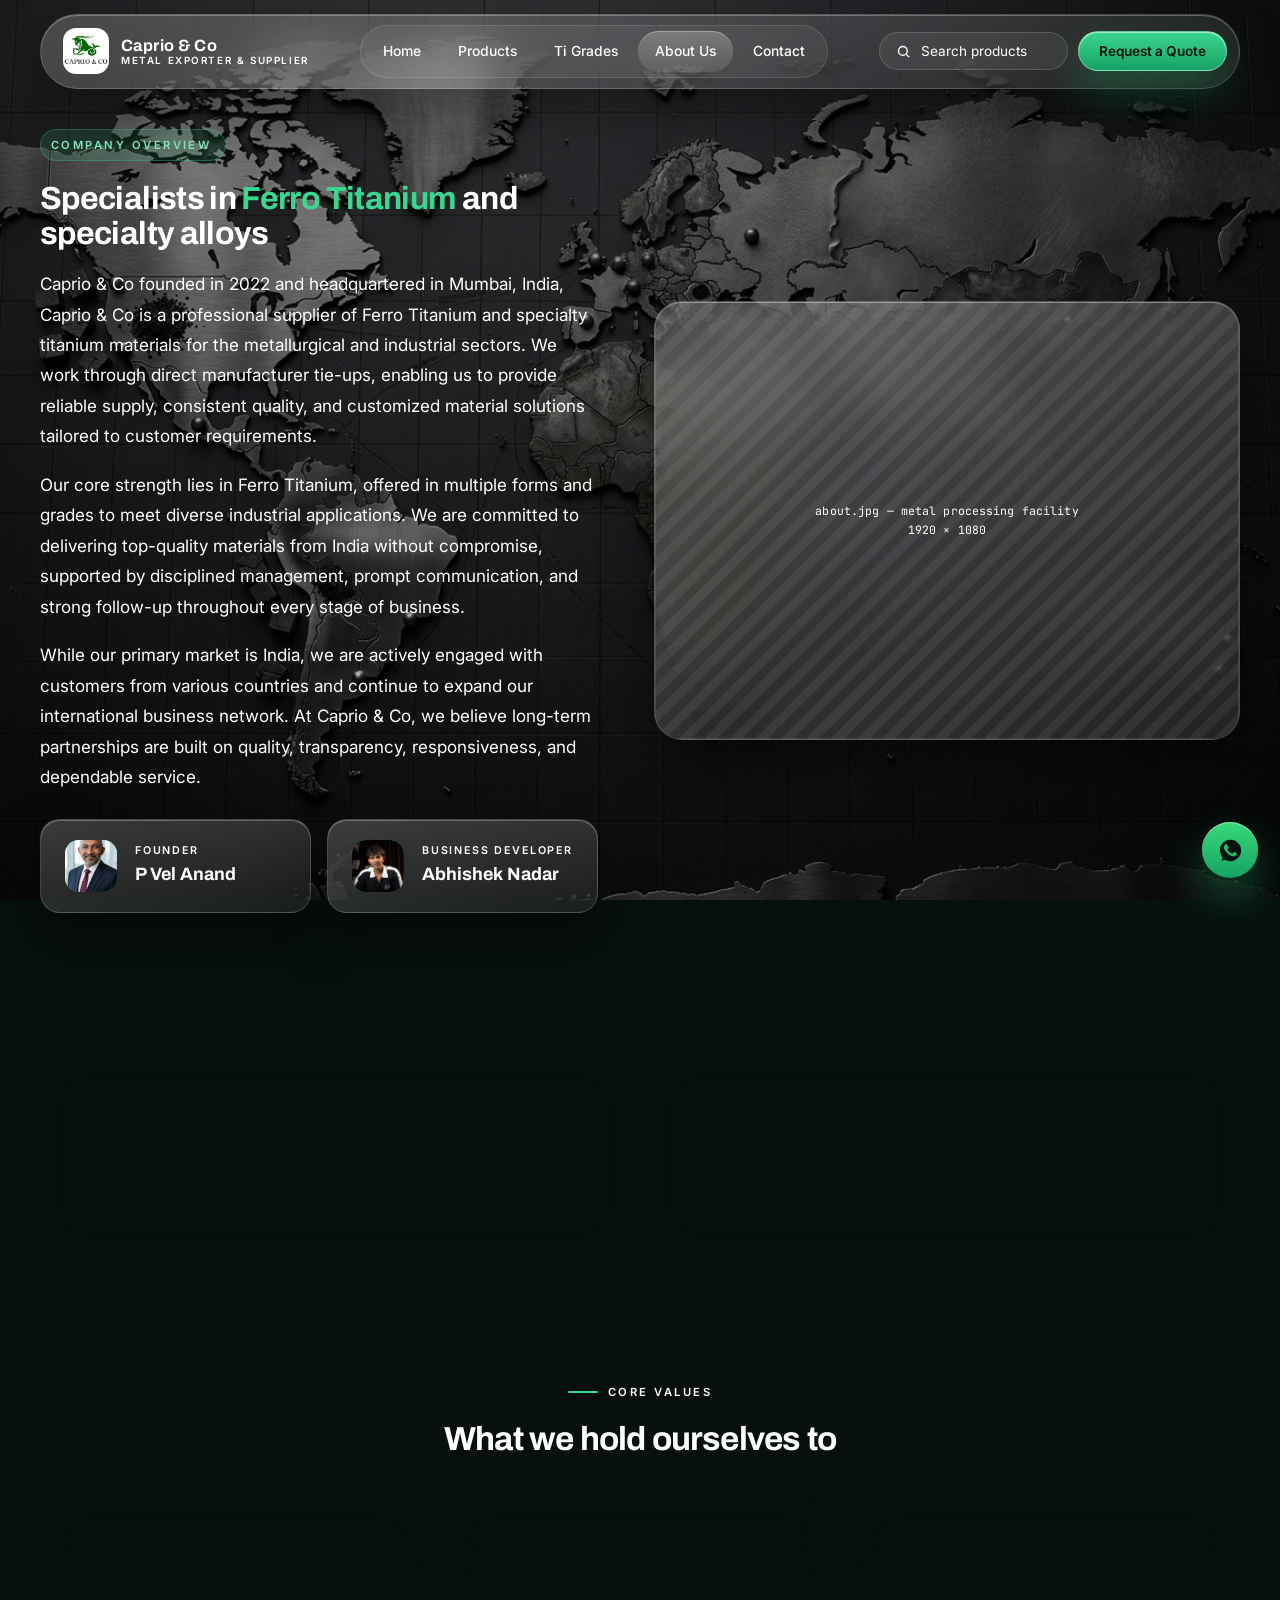
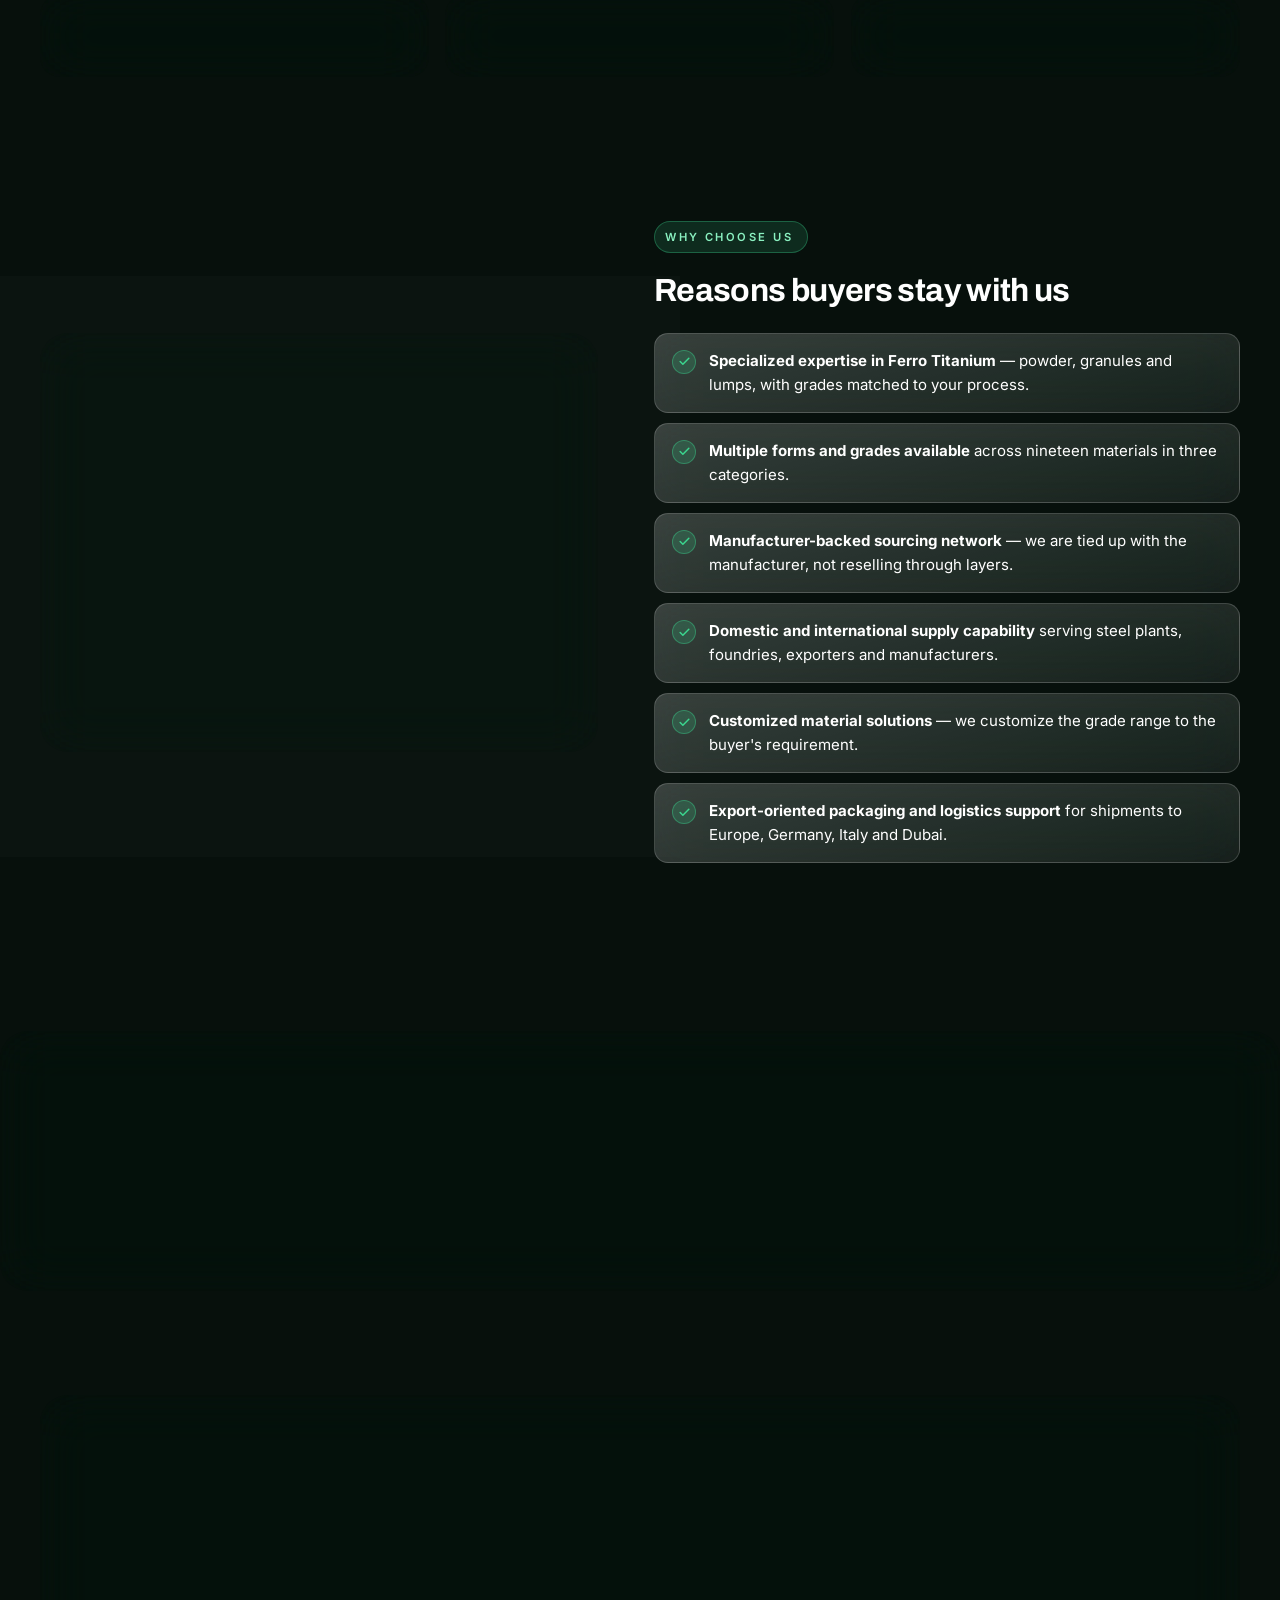
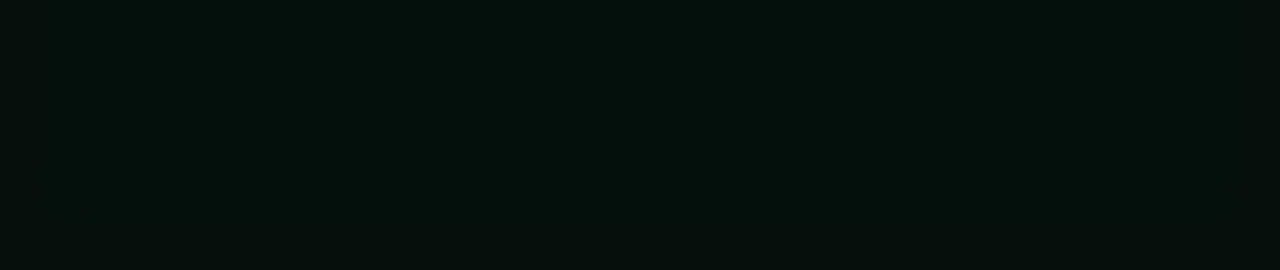
==== about.html @ 74628c4d "first commit" ====
<!DOCTYPE html>
<html lang="en">
<head>
<meta charset="utf-8">
<meta name="viewport" content="width=device-width, initial-scale=1">
<title>About Us — Caprio &amp; Co | Ferro Alloy &amp; Titanium Product Supplier</title>
<meta name="description" content="Caprio & Co is a metal exporter and supplier founded by P Vel Anand, specializing in Ferro Titanium, ferro alloys, industrial scrap and titanium alloy products through direct manufacturer tie-ups.">
<link rel="canonical" href="https://caprioandco.com/about.html">
<meta property="og:title" content="About Caprio &amp; Co">
<meta property="og:description" content="Building strong partnerships, delivering quality worldwide.">
<meta name="theme-color" content="#0A0A0A">
<link rel="icon" href="assets/img/site/logo.jpg">
<link rel="preconnect" href="https://fonts.googleapis.com">
<link rel="preconnect" href="https://fonts.gstatic.com" crossorigin>
<link href="https://fonts.googleapis.com/css2?family=Archivo:wght@500;600;700;800&family=Inter:wght@400;500;600&family=JetBrains+Mono:wght@400;500&display=swap" rel="stylesheet">
<link rel="stylesheet" href="assets/css/styles.css">
</head>
<body>
<div class="ambient-field ambient-field--about" aria-hidden="true"></div>
<a class="skip-link" href="#main">Skip to content</a>

<header class="header">
  <div class="wrap">
    <div class="header__bar glass">
      <a class="brand" href="index.html" aria-label="Caprio &amp; Co home">
        <img class="brand__mark" src="assets/img/site/logo.jpg" alt="Caprio &amp; Co logo" width="46" height="46">
        <span class="brand__text">
          <span class="brand__name">Caprio &amp; Co</span>
          <span class="brand__tag">Metal Exporter &amp; Supplier</span>
        </span>
      </a>

      <nav class="nav" aria-label="Main">
        <a class="nav__link" href="index.html">Home</a>
        <div class="navitem">
          <a class="nav__link" href="products.html">Products</a>
          <div class="navmenu" id="products-menu"><!-- rendered from products.js --></div>
        </div>
        <a class="nav__link" href="ti-grades.html">Ti Grades</a>
        <a class="nav__link" href="about.html">About Us</a>
        <a class="nav__link" href="contact.html">Contact</a>
      </nav>

      <div class="header__actions">
        <form class="headersearch" role="search" action="products.html" method="get">
          <svg width="15" height="15" viewBox="0 0 24 24" fill="none" stroke="currentColor" stroke-width="2.2"><circle cx="11" cy="11" r="7"/><line x1="21" y1="21" x2="16.65" y2="16.65"/></svg>
          <label class="sr-only" for="site-search">Search products</label>
          <input id="site-search" type="search" name="q" placeholder="Search products" autocomplete="off">
        </form>
        <a class="btn btn--primary btn--sm" href="quote.html">Request a Quote</a>
        <button class="burger" aria-label="Open menu" aria-expanded="false" aria-controls="drawer">
          <span></span><span></span><span></span>
        </button>
      </div>
    </div>
  </div>
</header>

<div class="drawer" id="drawer">
  <a href="index.html" data-nav>Home</a>
  <a href="products.html" data-nav>Products</a>
  <a href="ti-grades.html" data-nav>Ti Grades</a>
  <a href="about.html" data-nav>About Us</a>
  <a href="contact.html" data-nav>Contact</a>
  <a class="btn btn--primary" href="quote.html">Request a Quote</a>
  <div class="drawer__meta">
    <a href="tel:+919004397801">+91 90043 97801</a><br>
    <a href="mailto:caprioandco@gmail.com">caprioandco@gmail.com</a><br>
    C/403, VOC Tower, Mumbai 400017
  </div>
</div>

<main id="main">

  <!-- Overview + mission/vision -->
  <section class="section" style="padding-top:40px">
    <div class="wrap split">
      <div data-reveal>
        <span class="eyebrow eyebrow--green">Company overview</span>
        <h2 style="font-size:clamp(1.55rem,2.5vw,2.1rem)">Specialists in <span class="accent">Ferro Titanium</span> and specialty alloys</h2>
        <p class="lede" style="margin-top:18px">Caprio &amp; Co founded in 2022 and headquartered in Mumbai, India, Caprio &amp; Co is a professional supplier of Ferro Titanium and specialty titanium materials for the metallurgical and industrial sectors. We work through direct manufacturer tie-ups, enabling us to provide reliable supply, consistent quality, and customized material solutions tailored to customer requirements.</p>
        <p class="lede" style="margin-top:18px">Our core strength lies in Ferro Titanium, offered in multiple forms and grades to meet diverse industrial applications. We are committed to delivering top-quality materials from India without compromise, supported by disciplined management, prompt communication, and strong follow-up throughout every stage of business.</p>
        <p class="lede" style="margin-top:18px">While our primary market is India, we are actively engaged with customers from various countries and continue to expand our international business network. At Caprio &amp; Co, we believe long-term partnerships are built on quality, transparency, responsiveness, and dependable service.</p>

        <div style="display:flex;gap:16px;flex-wrap:wrap;margin-top:26px">
          <div class="founder glass" style="margin-top:0;flex:1;min-width:220px">
            <div class="founder__badge">
              PVA
              <img src="assets/img/site/founder-p-vel-anand.jpg" alt="P Vel Anand" loading="lazy" decoding="async" onerror="this.remove()">
            </div>
            <div>
              <div class="founder__l">Founder</div>
              <div class="founder__n">P Vel Anand</div>
            </div>
          </div>
          <div class="founder glass" style="margin-top:0;flex:1;min-width:220px">
            <div class="founder__badge">
              AN
              <img src="assets/img/site/founder-abhishek-nadar.jpg" alt="Abhishek Nadar" loading="lazy" decoding="async" onerror="this.remove()">
            </div>
            <div>
              <div class="founder__l">Business Developer</div>
              <div class="founder__n">Abhishek Nadar</div>
            </div>
          </div>
        </div>
      </div>

      <div class="split__media glass" data-reveal>
        <div class="imgph" aria-hidden="true"><span>about.jpg &mdash; metal processing facility<br>1920 &times; 1080</span></div>
        <img src="assets/img/site/about.jpg" alt="Industrial metal processing facility" loading="lazy" onerror="this.remove()">
      </div>
    </div>
  </section>

  <!-- Mission / Vision -->
  <section class="section section--paper section--tight">
    <div class="wrap">
      <div class="grid g-2">
        <div class="mv glass" data-reveal>
          <h3>Our mission</h3>
          <p>To supply high-quality ferro alloys, titanium products, and industrial metals with reliable sourcing, customized specifications, and responsive service that supports our customers' manufacturing and trading requirements.</p>
        </div>
        <div class="mv glass" data-reveal>
          <h3>Our vision</h3>
          <p>To become a trusted global partner for ferro alloy and titanium product supply by delivering consistent quality, technical reliability, and long-term customer value.</p>
        </div>
      </div>
    </div>
  </section>

  <!-- Core values -->
  <section class="section section--dark section--tight">
    <div class="wrap">
      <div class="sec-head sec-head--center">
        <span class="eyebrow" style="justify-content:center">Core values</span>
        <h2>What we hold ourselves to</h2>
      </div>
      <div class="vgrid">
        <div class="vtile glass" data-reveal>
          <svg width="24" height="24" viewBox="0 0 24 24" fill="none" stroke="currentColor" stroke-width="1.7"><path d="M12 3l7 3v6c0 4.2-2.9 7.4-7 9-4.1-1.6-7-4.8-7-9V6l7-3z"/><path d="M9 12l2 2 4-4"/></svg>
          <div>Quality first</div>
        </div>
        <div class="vtile glass" data-reveal>
          <svg width="24" height="24" viewBox="0 0 24 24" fill="none" stroke="currentColor" stroke-width="1.7"><circle cx="12" cy="12" r="9"/><path d="M12 7v5l3.5 2"/></svg>
          <div>Reliability</div>
        </div>
        <div class="vtile glass" data-reveal>
          <svg width="24" height="24" viewBox="0 0 24 24" fill="none" stroke="currentColor" stroke-width="1.7"><path d="M17 20v-2a4 4 0 00-4-4H7a4 4 0 00-4 4v2"/><circle cx="10" cy="7" r="3.4"/><path d="M20.5 20v-1.8a3.6 3.6 0 00-2.7-3.4"/></svg>
          <div>Customer commitment</div>
        </div>
        <div class="vtile glass" data-reveal>
          <svg width="24" height="24" viewBox="0 0 24 24" fill="none" stroke="currentColor" stroke-width="1.7"><circle cx="12" cy="12" r="9"/><path d="M12 8v.5M12 11v5"/></svg>
          <div>Transparency</div>
        </div>
        <div class="vtile glass" data-reveal>
          <svg width="24" height="24" viewBox="0 0 24 24" fill="none" stroke="currentColor" stroke-width="1.7"><path d="M8.5 15.5l7-7M9 5.5A3.5 3.5 0 105.5 9M18.5 15A3.5 3.5 0 1015 18.5"/></svg>
          <div>Long-term partnerships</div>
        </div>
        <div class="vtile glass" data-reveal>
          <svg width="24" height="24" viewBox="0 0 24 24" fill="none" stroke="currentColor" stroke-width="1.7"><path d="M2 8h11v9H2zM13 11h5l3 3v3h-8z"/><circle cx="6" cy="19" r="1.8"/><circle cx="17" cy="19" r="1.8"/></svg>
          <div>Timely supply</div>
        </div>
      </div>
    </div>
  </section>

  <!-- Why choose us -->
  <section class="section">
    <div class="wrap split">
      <div class="split__media glass" data-reveal>
        <div class="imgph" aria-hidden="true"><span>handshake.jpg &mdash; partnership<br>1920 &times; 1080</span></div>
        <img src="assets/img/site/handshake.jpg" alt="Business partnership in industrial supply" loading="lazy" onerror="this.remove()">
      </div>
      <div data-reveal>
        <span class="eyebrow eyebrow--green">Why choose us</span>
        <h2 style="font-size:clamp(1.55rem,2.5vw,2.1rem)">Reasons buyers stay with us</h2>
        <ul class="checkrows" style="margin-top:24px">
          <li class="checkrow"><span class="checkrow__ico"><svg width="13" height="13" viewBox="0 0 24 24" fill="none" stroke="currentColor" stroke-width="2.8" stroke-linecap="round" stroke-linejoin="round"><polyline points="20 6 9 17 4 12"/></svg></span><span><strong style="color:var(--text)">Specialized expertise in Ferro Titanium</strong> — powder, granules and lumps, with grades matched to your process.</span></li>
          <li class="checkrow"><span class="checkrow__ico"><svg width="13" height="13" viewBox="0 0 24 24" fill="none" stroke="currentColor" stroke-width="2.8" stroke-linecap="round" stroke-linejoin="round"><polyline points="20 6 9 17 4 12"/></svg></span><span><strong style="color:var(--text)">Multiple forms and grades available</strong> across nineteen materials in three categories.</span></li>
          <li class="checkrow"><span class="checkrow__ico"><svg width="13" height="13" viewBox="0 0 24 24" fill="none" stroke="currentColor" stroke-width="2.8" stroke-linecap="round" stroke-linejoin="round"><polyline points="20 6 9 17 4 12"/></svg></span><span><strong style="color:var(--text)">Manufacturer-backed sourcing network</strong> — we are tied up with the manufacturer, not reselling through layers.</span></li>
          <li class="checkrow"><span class="checkrow__ico"><svg width="13" height="13" viewBox="0 0 24 24" fill="none" stroke="currentColor" stroke-width="2.8" stroke-linecap="round" stroke-linejoin="round"><polyline points="20 6 9 17 4 12"/></svg></span><span><strong style="color:var(--text)">Domestic and international supply capability</strong> serving steel plants, foundries, exporters and manufacturers.</span></li>
          <li class="checkrow"><span class="checkrow__ico"><svg width="13" height="13" viewBox="0 0 24 24" fill="none" stroke="currentColor" stroke-width="2.8" stroke-linecap="round" stroke-linejoin="round"><polyline points="20 6 9 17 4 12"/></svg></span><span><strong style="color:var(--text)">Customized material solutions</strong> — we customize the grade range to the buyer's requirement.</span></li>
          <li class="checkrow"><span class="checkrow__ico"><svg width="13" height="13" viewBox="0 0 24 24" fill="none" stroke="currentColor" stroke-width="2.8" stroke-linecap="round" stroke-linejoin="round"><polyline points="20 6 9 17 4 12"/></svg></span><span><strong style="color:var(--text)">Export-oriented packaging and logistics support</strong> for shipments to Europe, Germany, Italy and Dubai.</span></li>
        </ul>
      </div>
    </div>
  </section>

  <section class="ctaband">
    <div class="wrap ctaband__inner glass">
      <div>
        <span class="eyebrow">Start a conversation</span>
        <h2>Tell us what your plant needs</h2>
        <p>Share your material requirement, grade, quantity and destination. We will come back with a quotation and supply options.</p>
      </div>
      <div class="ctaband__actions">
        <a class="btn btn--primary btn--wide" href="quote.html">Request a Quote</a>
        <a class="btn btn--ghost" href="products.html">Browse products</a>
      </div>
    </div>
  </section>

</main>

<footer class="footer">
  <div class="wrap">
    <div class="footer__panel glass">
      <div class="footer__grid">
        <div>
          <a class="brand footer__brand" href="index.html">
            <img class="brand__mark" src="assets/img/site/logo.jpg" alt="" width="46" height="46">
            <span class="brand__text">
              <span class="brand__name">Caprio &amp; Co</span>
              <span class="brand__tag">Metal Exporter &amp; Supplier</span>
            </span>
          </a>
          <p class="footer__about">Metal exporter and supplier of Ferro Titanium, ferro alloys, industrial scrap and titanium alloy products, working through direct manufacturer tie-ups for domestic and international buyers.</p>
        </div>

        <div>
          <h4>Products</h4>
          <ul>
            <li><a href="product.html?p=ferro-titanium">Ferro Titanium</a></li>
            <li><a href="product.html?p=titanium-scrap">Titanium Scrap</a></li>
            <li><a href="products.html#titanium-products">Titanium Products</a></li>
            <li><a href="product.html?p=titanium-alloy-pipes-tubes">Titanium Alloy Pipes</a></li>
            <li><a href="products.html#ferro-alloys">Ferro Alloys</a></li>
          </ul>
        </div>

        <div>
          <h4>Company</h4>
          <ul>
            <li><a href="about.html">About Us</a></li>
            <li><a href="products.html">All Products</a></li>
            <li><a href="contact.html">Contact</a></li>
            <li><a href="quote.html">Request a Quote</a></li>
          </ul>
        </div>

        <div>
          <h4>Get in touch</h4>
          <ul>
            <li><a href="tel:+919004397801">+91 90043 97801</a></li>
            <li><a href="tel:+919082236878">+91 90822 36878</a></li>
            <li><a href="mailto:caprioandco@gmail.com">caprioandco@gmail.com</a></li>
            <li><a href="mailto:caprioandco2022@gmail.com">caprioandco2022@gmail.com</a></li>
            <li style="color:var(--text-faint);margin-top:14px">C/403, VOC Tower,<br>K.K Krishna Menan Marg,<br>Mumbai 400017, India</li>
          </ul>
        </div>
      </div>

      <div class="footer__bar">
        <span>&copy; <span data-year>2026</span> Caprio &amp; Co. All rights reserved.</span>
        <span>Ferro Alloys &middot; Metal Scrap &middot; Ferro Titanium &middot; Titanium Products</span>
      </div>
    </div>
  </div>
</footer>

<a class="wafab" href="https://wa.me/919004397801" target="_blank" rel="noopener" aria-label="Chat on WhatsApp">
  <svg width="27" height="27" viewBox="0 0 24 24" fill="currentColor"><path d="M17.5 14.4c-.3-.2-1.8-.9-2.1-1-.3-.1-.5-.2-.7.1-.2.3-.8 1-.9 1.2-.2.2-.3.2-.6.1-.3-.2-1.2-.5-2.3-1.4-.8-.8-1.4-1.7-1.6-2-.2-.3 0-.5.1-.6.1-.1.3-.4.5-.6.1-.2.2-.3.3-.5.1-.2 0-.4 0-.5 0-.1-.7-1.6-.9-2.2-.2-.6-.5-.5-.7-.5h-.6c-.2 0-.5.1-.8.4-.3.3-1 1-1 2.4s1 2.8 1.2 3c.1.2 1.9 3 4.7 4.1 2.3 1 2.8.8 3.3.7.5 0 1.6-.6 1.8-1.3.2-.6.2-1.2.2-1.3-.1-.1-.3-.2-.6-.4zM12 21.5c-1.7 0-3.3-.4-4.7-1.3l-3.3.9.9-3.2A9.4 9.4 0 012.5 12C2.5 6.8 6.8 2.5 12 2.5S21.5 6.8 21.5 12 17.2 21.5 12 21.5z"/></svg>
</a>

<script src="assets/js/products.js"></script>
<script src="assets/js/site.js"></script>
</body>
</html>
---- assets/css/styles.css ----
/* ==========================================================================
   CAPRIO & CO — STYLESHEET (Glassmorphism restyle)
   Same structure as before; palette and surfaces rebuilt to spec:
   frosted glass panels floating over a deep green ambient field.
   1. Tokens              10. Sections & headings
   2. Reset & base        11. Product cards, spec block, tiles, media
   3. Ambient field        12. Product detail
   4. Layout primitives    13. About page
   5. Header               14. Contact page & forms
   6. Footer               15. CTA band
   7. Buttons & links      16. Motion & reveal
   8. Glass panel recipe   17. Responsive
   9. Hero
   ========================================================================== */

/* ------------------------------------------------------------------ 1. TOKENS */
:root {
  /* ambient page field */
  --field-top:    #0C241A;
  --field-mid:    #081711;
  --field-bot:    #0A1F17;
  --ink:          #07100C;

  /* brand green + tints */
  --green:        #0F7B4D;
  --green-bright: #17A265;
  --green-lite:   #3BD68F;
  --green-pale:   #8AF0C0;

  /* text on glass */
  --text:         #FFFFFF;
  --text-soft:    #FFFFFF;
  --text-faint:   #FFFFFF;

  /* glass */
  --glass-hi:     rgba(255,255,255,0.20);
  --glass-lo:     rgba(255,255,255,0.07);
  --glass-line:   rgba(255,255,255,0.17);
  --glass-inset:  rgba(255,255,255,0.28);

  /* type */
  --font-display: "Archivo", "Helvetica Neue", Arial, sans-serif;
  --font-body:    "Inter", "Helvetica Neue", Arial, sans-serif;
  --font-mono:    "JetBrains Mono", "SFMono-Regular", Consolas, monospace;

  /* radius ladder: 11 (spec plate) -> 14/16 (fields, rows) -> 20/22 (cards) -> 26/28 (big panels) -> 999 (pills) */
  --r-xs: 11px;
  --r-sm: 14px;
  --r-md: 20px;
  --r-lg: 26px;
  --r-xl: 28px;
  --r-pill: 999px;

  --gutter: 40px;
  --max: 1440px;
  --section-y: 84px;

  --ease: cubic-bezier(0.22, 0.61, 0.36, 1);
}

/* --------------------------------------------------------- 2. RESET & BASE */
*, *::before, *::after { box-sizing: border-box; }

html {
  -webkit-text-size-adjust: 100%;
  scroll-behavior: smooth;
  scroll-padding-top: 110px;
}

body {
  margin: 0;
  background: var(--ink);
  color: var(--text);
  font-family: var(--font-body);
  font-size: 16.5px;
  line-height: 1.62;
  font-weight: 400;
  -webkit-font-smoothing: antialiased;
  text-rendering: optimizeLegibility;
  overflow-x: hidden;
  position: relative;
}

body.nav-open { overflow: hidden; }

img { max-width: 100%; display: block; border: 0; }
a { color: var(--green-pale); text-decoration: none; }
ul, ol { margin: 0; padding: 0; list-style: none; }
button { font: inherit; cursor: pointer; }

h1, h2, h3, h4, h5 {
  font-family: var(--font-display);
  margin: 0;
  line-height: 1.1;
  letter-spacing: -0.02em;
  font-weight: 700;
  color: var(--text);
}

p { margin: 0; }

:focus-visible {
  outline: 3px solid var(--green-lite);
  outline-offset: 3px;
  border-radius: 4px;
}

::selection { background: var(--green-bright); color: #04150E; }

.skip-link {
  position: absolute;
  left: -9999px;
  top: 0;
  z-index: 300;
  background: var(--green-lite);
  color: #04150E;
  padding: 12px 20px;
  border-radius: 0 0 var(--r-xs) 0;
  font-weight: 600;
}
.skip-link:focus { left: 0; }

.sr-only {
  position: absolute;
  width: 1px; height: 1px;
  padding: 0; margin: -1px;
  overflow: hidden;
  clip: rect(0 0 0 0);
  white-space: nowrap;
  border: 0;
}

/* ----------------------------------------------------------- 3. AMBIENT FIELD */
/* Fixed behind the whole page — every glass panel sits over this, never over flat black. */
.ambient-field {
  position: fixed;
  inset: 0;
  z-index: -2;
  pointer-events: none;
  background:
    radial-gradient(980px 660px at 10% -8%,  rgba(35,196,124,0.55), transparent 64%),
    radial-gradient(820px 560px at 92%  4%,  rgba(23,162,101,0.42), transparent 62%),
    radial-gradient(1200px 760px at 58% 74%, rgba(35,196,124,0.28), transparent 66%),
    radial-gradient(700px 500px at 30% 46%,  rgba(255,255,255,0.10), transparent 62%),
    linear-gradient(180deg, var(--field-top) 0%, var(--field-mid) 44%, var(--field-bot) 100%);
}
.ambient-noise {
  position: fixed;
  inset: 0;
  z-index: -1;
  pointer-events: none;
  opacity: 0.5;
  background-image: repeating-linear-gradient(115deg, rgba(255,255,255,.045) 0 2px, transparent 2px 16px);
}

/* Per-page background photo — shown at full strength, no tint/overlay.
   A page just adds one modifier class (e.g. ambient-field--home)
   alongside ambient-field; falls back to the plain gradient above if
   the photo file is missing. */
.ambient-field--home,
.ambient-field--products,
.ambient-field--ti-grades,
.ambient-field--about {
  background: var(--page-bg) center / cover no-repeat;
  background-color: var(--field-mid);
}
.ambient-field--home      { --page-bg: url("../img/site/bg-home.jpg"); }
.ambient-field--products  { --page-bg: url("../img/site/bg-products.jpg"); }
.ambient-field--ti-grades { --page-bg: url("../img/site/bg-ti-grades.jpg"); }
.ambient-field--about     { --page-bg: url("../img/site/bg-about.jpg"); }

@media (prefers-reduced-motion: reduce) {
  .ambient-field, .ambient-noise { position: absolute; }
}

/* ------------------------------------------------- 4. LAYOUT PRIMITIVES */
.wrap {
  width: 100%;
  max-width: var(--max);
  margin-inline: auto;
  padding-inline: var(--gutter);
}

.wrap-narrow {
  width: 100%;
  max-width: 900px;
  margin-inline: auto;
  padding-inline: var(--gutter);
}

.grid { display: grid; gap: 20px; }
.g-2 { grid-template-columns: repeat(2, minmax(0, 1fr)); }
.g-3 { grid-template-columns: repeat(3, minmax(0, 1fr)); }
.g-4 { grid-template-columns: repeat(4, minmax(0, 1fr)); }

.section { padding-block: var(--section-y); position: relative; z-index: 1; }
.section--tight { padding-block: 60px; }
.section--dark, .section--paper { background: transparent; }

.rule {
  height: 1px;
  background: linear-gradient(90deg, var(--green-lite) 0%, var(--green-lite) 68px, var(--glass-line) 68px, var(--glass-line) 100%);
  border: 0;
}

/* ---------------------------------------------------------- 5. HEADER */
.header {
  position: sticky;
  top: 0;
  z-index: 100;
  padding-top: 14px;
  background: transparent;
}

.header__bar.glass {
  display: flex;
  align-items: center;
  justify-content: space-between;
  gap: 20px;
  min-height: 74px;
  padding: 10px 12px 10px 22px;
  border-radius: var(--r-pill);
  transition: background 0.3s var(--ease), box-shadow 0.3s var(--ease);
}
.header.is-stuck .header__bar {
  background: linear-gradient(165deg, rgba(255,255,255,0.24), rgba(255,255,255,0.09));
  box-shadow:
    0 1px 0 var(--glass-inset) inset,
    0 30px 60px rgba(0,0,0,0.5);
}

.brand { display: flex; align-items: center; gap: 12px; }
.brand__mark {
  width: 46px; height: 46px;
  border-radius: 13px;
  object-fit: cover;
  background: #000;
  flex: 0 0 auto;
}
.brand__text { display: flex; flex-direction: column; line-height: 1.1; }
.brand__name {
  font-family: var(--font-display);
  font-weight: 700;
  font-size: 1.02rem;
  letter-spacing: 0.03em;
  color: #fff;
}
.brand__tag {
  font-size: 0.62rem;
  letter-spacing: 0.16em;
  text-transform: uppercase;
  color: var(--text-faint);
  font-weight: 600;
}

.nav {
  display: flex;
  align-items: center;
  gap: 3px;
  background: rgba(255,255,255,0.06);
  border: 1px solid rgba(255,255,255,0.12);
  border-radius: var(--r-pill);
  padding: 5px;
}
.nav__link {
  color: var(--text-soft);
  font-size: 0.87rem;
  font-weight: 500;
  padding: 9px 17px;
  border-radius: var(--r-pill);
  transition: color 0.2s, background 0.2s;
  position: relative;
}
.nav__link:hover { color: #fff; }
.nav__link.is-active {
  color: #fff;
  background: linear-gradient(180deg, rgba(255,255,255,.24), rgba(255,255,255,.09));
  box-shadow: 0 1px 0 rgba(255,255,255,.3) inset;
}

/* Products nav item — hover flyout: categories, each opening its own
   product sub-list. Panels sit flush against their trigger (no gap) so
   the pointer never crosses a dead zone and loses :hover mid-move. */
.navitem { display: flex; align-items: center; position: relative; }

.navmenu {
  position: absolute;
  top: 100%;
  left: 50%;
  transform: translateX(-50%);
  z-index: 120;
  width: 240px;
  display: flex;
  flex-direction: column;
  gap: 2px;
  padding: 10px;
  padding-top: 14px;
  margin-top: -4px;
  border-radius: var(--r-lg);
  background: linear-gradient(180deg, var(--green-lite), var(--green-bright));
  border: 1px solid rgba(255,255,255,0.35);
  box-shadow: 0 1px 0 rgba(255,255,255,0.55) inset, 0 18px 40px rgba(23,162,101,0.38);
  opacity: 0;
  visibility: hidden;
  pointer-events: none;
  transition: opacity 0.2s var(--ease), visibility 0.2s;
}
.navitem:hover .navmenu,
.navitem:focus-within .navmenu {
  opacity: 1;
  visibility: visible;
  pointer-events: auto;
}

.navsub { position: relative; }
.navmenu__cat {
  display: flex;
  align-items: center;
  justify-content: space-between;
  gap: 8px;
  color: #04150E;
  font-size: 0.86rem;
  font-weight: 700;
  padding: 11px 12px;
  border-radius: var(--r-xs);
}
.navmenu__cat svg { flex: 0 0 auto; color: rgba(4,21,14,0.55); transition: transform 0.18s var(--ease); }
.navsub:hover .navmenu__cat,
.navsub:focus-within .navmenu__cat { background: rgba(4,21,14,0.12); }
.navsub:hover .navmenu__cat svg,
.navsub:focus-within .navmenu__cat svg { transform: translateX(2px); color: #04150E; }

.navsubmenu {
  position: absolute;
  left: 100%;
  top: -10px;
  z-index: 121;
  width: 260px;
  padding: 10px;
  border-radius: var(--r-lg);
  background: linear-gradient(180deg, var(--green-lite), var(--green-bright));
  border: 1px solid rgba(255,255,255,0.35);
  box-shadow: 0 1px 0 rgba(255,255,255,0.55) inset, 0 18px 40px rgba(23,162,101,0.38);
  opacity: 0;
  visibility: hidden;
  pointer-events: none;
  transition: opacity 0.2s var(--ease), visibility 0.2s;
}
.navsub:hover .navsubmenu,
.navsub:focus-within .navsubmenu {
  opacity: 1;
  visibility: visible;
  pointer-events: auto;
}

.navmenu__link {
  display: block;
  color: rgba(4,21,14,0.78);
  font-size: 0.85rem;
  font-weight: 500;
  padding: 8px 12px;
  border-radius: var(--r-xs);
  white-space: nowrap;
  overflow: hidden;
  text-overflow: ellipsis;
}
.navmenu__link:hover { color: #04150E; background: rgba(4,21,14,0.12); }

@media (max-width: 900px) {
  .navmenu { display: none; }
}

.header__actions { display: flex; align-items: center; gap: 10px; }

.headersearch {
  display: flex;
  align-items: center;
  gap: 8px;
  background: rgba(255,255,255,0.07);
  border: 1px solid rgba(255,255,255,0.16);
  border-radius: var(--r-pill);
  padding: 9px 16px;
  color: var(--text-faint);
}
.headersearch input {
  border: 0;
  background: transparent;
  color: #fff;
  font-family: var(--font-body);
  font-size: 0.85rem;
  width: 132px;
  outline: none;
}
.headersearch input::placeholder { color: var(--text-faint); }

.burger {
  display: none;
  width: 44px; height: 44px;
  border: 1px solid rgba(255,255,255,0.16);
  border-radius: var(--r-xs);
  background: rgba(255,255,255,0.06);
  padding: 0;
  place-items: center;
}
.burger span {
  display: block;
  width: 19px; height: 2px;
  background: #fff;
  border-radius: 2px;
  transition: transform 0.28s var(--ease), opacity 0.2s;
}
.burger span + span { margin-top: 4px; }
.burger[aria-expanded="true"] span:nth-child(1) { transform: translateY(6px) rotate(45deg); }
.burger[aria-expanded="true"] span:nth-child(2) { opacity: 0; }
.burger[aria-expanded="true"] span:nth-child(3) { transform: translateY(-6px) rotate(-45deg); }

.drawer {
  position: fixed;
  inset: 82px 20px 0 20px;
  z-index: 99;
  border-radius: var(--r-xl) var(--r-xl) 0 0;
  background: linear-gradient(165deg, rgba(255,255,255,0.16), rgba(255,255,255,0.05));
  border: 1px solid rgba(255,255,255,0.17);
  border-bottom: 0;
  backdrop-filter: blur(28px) saturate(150%);
  -webkit-backdrop-filter: blur(28px) saturate(150%);
  padding: 26px 26px 34px;
  transform: translateY(-12px);
  opacity: 0;
  visibility: hidden;
  transition: opacity 0.26s var(--ease), transform 0.26s var(--ease), visibility 0.26s;
  overflow-y: auto;
  max-height: calc(100vh - 110px);
}
.drawer.is-open { opacity: 1; transform: none; visibility: visible; }
.drawer a {
  display: block;
  color: #fff;
  font-family: var(--font-display);
  font-size: 1.3rem;
  font-weight: 600;
  padding: 15px 0;
  border-bottom: 1px solid rgba(255,255,255,0.12);
}
.drawer .btn { margin-top: 24px; width: 100%; justify-content: center; }
.drawer__meta {
  margin-top: 26px;
  font-size: 0.85rem;
  color: var(--text-soft);
  line-height: 1.9;
}
.drawer__meta a {
  font-family: var(--font-body);
  font-size: 0.9rem;
  font-weight: 500;
  padding: 0;
  border: 0;
  color: var(--green-pale);
  display: inline;
}

/* ----------------------------------------------------------- 6. FOOTER */
.footer { padding-block: 20px 44px; position: relative; z-index: 1; }

.footer__panel.glass {
  padding: 48px 44px 0;
  border-radius: var(--r-xl);
}

.footer h4 {
  color: #fff;
  font-size: 0.7rem;
  letter-spacing: 0.18em;
  text-transform: uppercase;
  margin-bottom: 17px;
  font-weight: 600;
}
.footer__grid {
  display: grid;
  grid-template-columns: 1.5fr 1fr 1fr 1.2fr;
  gap: 40px;
}
.footer a { color: var(--text-soft); }
.footer a:hover { color: var(--green-pale); }
.footer li { margin-bottom: 9px; }
.footer__about { max-width: 340px; line-height: 1.8; color: var(--text-soft); }
.footer__brand { margin-bottom: 20px; }
.footer__bar {
  margin-top: 44px;
  border-top: 1px solid rgba(255,255,255,0.12);
  padding-block: 22px 26px;
  display: flex;
  justify-content: space-between;
  gap: 16px;
  flex-wrap: wrap;
  font-size: 0.82rem;
  color: var(--text-faint);
}

/* -------------------------------------------------- 7. BUTTONS & LINKS */
.btn {
  display: inline-flex;
  align-items: center;
  gap: 9px;
  padding: 15px 30px;
  border-radius: var(--r-pill);
  font-family: var(--font-body);
  font-weight: 600;
  font-size: 0.93rem;
  border: 1px solid transparent;
  transition: transform 0.18s var(--ease), box-shadow 0.25s var(--ease),
              background 0.22s, color 0.22s, border-color 0.22s;
  white-space: nowrap;
  line-height: 1.2;
}
.btn:hover { transform: translateY(-2px); }
.btn:active { transform: translateY(0); }

.btn--primary {
  color: #04150E;
  background: linear-gradient(180deg, var(--green-lite), var(--green-bright));
  border: 1px solid rgba(255,255,255,0.35);
  box-shadow: 0 1px 0 rgba(255,255,255,0.55) inset, 0 18px 40px rgba(23,162,101,0.38);
}
.btn--primary:hover { box-shadow: 0 1px 0 rgba(255,255,255,0.6) inset, 0 22px 48px rgba(23,162,101,0.48); }

.btn--ghost, .btn--outline {
  background: rgba(255,255,255,0.09);
  border: 1px solid rgba(255,255,255,0.22);
  color: #fff;
}
.btn--ghost:hover, .btn--outline:hover { background: rgba(255,255,255,0.15); }

.btn--wa {
  background: linear-gradient(180deg, #38D97A, #17A265);
  color: #04150E;
  border: 1px solid rgba(255,255,255,0.3);
}
.btn--wa:hover { box-shadow: 0 14px 34px rgba(23,162,101,0.36); }

.btn--sm { padding: 11px 20px; font-size: 0.85rem; }
.btn--wide { padding-inline: 34px; }

.link-arrow {
  display: inline-flex;
  align-items: center;
  gap: 7px;
  font-weight: 600;
  font-size: 0.92rem;
  color: var(--green-pale);
  white-space: nowrap;
}
.link-arrow svg { transition: transform 0.22s var(--ease); }
.link-arrow:hover svg { transform: translateX(4px); }

/* ------------------------------------------------- 8. GLASS PANEL RECIPE */
.glass {
  position: relative;
  background: linear-gradient(165deg, var(--glass-hi), var(--glass-lo));
  border: 1px solid var(--glass-line);
  border-radius: var(--r-md);
  box-shadow:
    0 1px 0 var(--glass-inset) inset,
    0 24px 54px rgba(0,0,0,0.45);
  backdrop-filter: blur(26px) saturate(150%);
  -webkit-backdrop-filter: blur(26px) saturate(150%);
}
/* hairline light streak across the top of large panels */
.glass--streak::before {
  content: "";
  position: absolute;
  top: 0; left: 26px; right: 26px; height: 1px;
  background: linear-gradient(90deg, transparent, rgba(255,255,255,.75), transparent);
}

@supports not (backdrop-filter: blur(1px)) {
  .glass, .header__bar, .drawer { background: rgba(15, 28, 22, 0.86); }
}

/* ------------------------------------------------------------- 9. HERO */
.hero { position: relative; z-index: 1; }

.hero__inner {
  display: grid;
  grid-template-columns: minmax(0, 1.05fr) minmax(0, 0.95fr);
  align-items: center;
  gap: 56px;
  padding-block: 28px 40px;
  min-height: 0;
}
.hero__inner--solo { grid-template-columns: minmax(0, 1fr); }
.hero__inner--solo > div { max-width: 780px; }

.eyebrow {
  display: inline-flex;
  align-items: center;
  gap: 10px;
  font-size: 0.7rem;
  font-weight: 600;
  letter-spacing: 0.22em;
  text-transform: uppercase;
  color: var(--text-soft);
  margin-bottom: 20px;
  white-space: nowrap;
}
.eyebrow::before {
  content: "";
  width: 30px; height: 2px;
  background: var(--green-lite);
  border-radius: 2px;
  flex: 0 0 auto;
}
.eyebrow--green {
  color: var(--green-pale);
  background: rgba(59,214,143,0.14);
  border: 1px solid rgba(59,214,143,0.32);
  padding: 6px 14px 6px 10px;
  border-radius: var(--r-pill);
}
.eyebrow--green::before { display: none; }

.hero h1 {
  font-size: clamp(1.85rem, 3.3vw, 2.85rem);
  font-weight: 800;
  letter-spacing: -0.028em;
  line-height: 1.14;
  color: #fff;
  max-width: 22ch;
}
.accent { color: var(--green-lite); }

.hero__sub {
  margin-top: 22px;
  font-size: 1.02rem;
  line-height: 1.75;
  color: var(--text-soft);
  max-width: 54ch;
}

.hero__actions { margin-top: 32px; display: flex; gap: 13px; flex-wrap: wrap; }

.hero__panel { padding: 28px 30px; }
.hero__panel h2 {
  font-size: 0.72rem;
  letter-spacing: 0.19em;
  text-transform: uppercase;
  color: var(--text-faint);
  font-weight: 600;
  margin-bottom: 18px;
}
.hero__facts { display: grid; gap: 8px; }
.hero__fact {
  display: flex;
  gap: 12px;
  align-items: flex-start;
  padding: 13px 14px;
  border-radius: var(--r-sm);
  background: rgba(255,255,255,0.06);
  border: 1px solid rgba(255,255,255,0.12);
  font-size: 0.91rem;
  line-height: 1.5;
  color: rgba(255, 255, 255, 0.88);
}
.hero__fact svg { flex: 0 0 auto; margin-top: 3px; color: var(--green-lite); }

.hero__stats {
  margin-top: 20px;
  padding-top: 18px;
  border-top: 1px solid rgba(255,255,255,0.13);
  display: flex;
  align-items: center;
  justify-content: space-between;
  gap: 12px;
  flex-wrap: wrap;
  font-family: var(--font-mono);
  font-size: 0.72rem;
  letter-spacing: 0.03em;
  text-transform: uppercase;
  color: var(--text-faint);
}
.hero__stats .link-arrow { text-transform: none; font-family: var(--font-body); }

/* Compact page hero for inner pages */
.pagehero { position: relative; z-index: 1; padding-block: 22px var(--section-y); }
.pagehero__inner.glass {
  padding: 44px 46px;
  border-radius: var(--r-xl);
}
.pagehero h1 {
  color: #fff;
  font-size: clamp(1.85rem, 3.2vw, 2.75rem);
  font-weight: 800;
  letter-spacing: -0.025em;
  max-width: none;
}
.pagehero p {
  margin-top: 15px;
  color: var(--text-soft);
  max-width: none;
  font-size: 1rem;
}

/* Breadcrumb */
.crumbs {
  display: flex;
  align-items: center;
  gap: 9px;
  font-size: 0.81rem;
  color: var(--text-faint);
  padding-block: 20px;
  flex-wrap: wrap;
  position: relative;
  z-index: 1;
}
.crumbs a { color: var(--text-soft); font-weight: 500; }
.crumbs a:hover { color: var(--green-pale); }
.crumbs span[aria-current] { color: #fff; font-weight: 600; }
.crumbs .sep { color: var(--glass-line); }

/* ------------------------------------------------------- CAPABILITY STRIP */
.capstrip { position: relative; z-index: 1; padding-block: 12px 0; }
.capstrip__inner {
  display: grid;
  grid-template-columns: repeat(5, minmax(0, 1fr));
  gap: 16px;
}
.cap {
  display: flex;
  align-items: center;
  gap: 13px;
  padding: 20px 18px;
  border-radius: var(--r-sm);
  background: linear-gradient(165deg, var(--glass-hi), var(--glass-lo));
  border: 1px solid var(--glass-line);
  backdrop-filter: blur(26px) saturate(150%);
  -webkit-backdrop-filter: blur(26px) saturate(150%);
}
.cap svg { flex: 0 0 auto; color: var(--green-lite); }
.cap__t {
  font-family: var(--font-display);
  font-weight: 600;
  font-size: 0.89rem;
  color: #fff;
  line-height: 1.25;
}
.cap__s {
  font-size: 0.74rem;
  color: var(--text-faint);
  margin-top: 2px;
}

/* ------------------------------------------ 10. SECTIONS & HEADINGS */
.sec-head { margin-bottom: 40px; max-width: 66ch; }
.sec-head--center { margin-inline: auto; text-align: center; }
.sec-head h2 {
  font-size: clamp(1.65rem, 2.6vw, 2.25rem);
  font-weight: 700;
  letter-spacing: -0.024em;
}
.sec-head p {
  margin-top: 14px;
  color: var(--text-soft);
  font-size: 1rem;
  line-height: 1.75;
}

.lede {
  font-size: 1.07rem;
  line-height: 1.78;
  color: var(--text-soft);
}

.split {
  display: grid;
  grid-template-columns: minmax(0, 1fr) minmax(0, 1.05fr);
  gap: 56px;
  align-items: center;
  position: relative;
  z-index: 1;
}
.split__media {
  position: relative;
  border-radius: var(--r-xl);
  overflow: hidden;
  aspect-ratio: 4 / 3;
}
.split__media img { position: absolute; inset: 0; width: 100%; height: 100%; object-fit: cover; z-index: 2; }
.imgph__cap {
  position: absolute;
  left: 20px; bottom: 20px; right: 20px;
  z-index: 3;
  background: linear-gradient(165deg, rgba(255,255,255,0.2), rgba(255,255,255,0.08));
  border: 1px solid rgba(255,255,255,0.18);
  border-radius: var(--r-sm);
  padding: 14px 16px;
  font-size: 0.86rem;
  color: var(--text-soft);
  line-height: 1.55;
  backdrop-filter: blur(18px);
  -webkit-backdrop-filter: blur(18px);
}
.imgph__cap strong { color: #fff; font-family: var(--font-display); font-weight: 600; }

.valuelist { display: grid; grid-template-columns: repeat(2, minmax(0,1fr)); gap: 16px 24px; margin-top: 26px; }
.valuelist li {
  display: flex;
  gap: 11px;
  align-items: flex-start;
  font-size: 0.95rem;
  color: var(--text-soft);
  line-height: 1.6;
}
.valuelist svg { flex: 0 0 auto; margin-top: 4px; color: var(--green-lite); }

/* Ticked glass row — used for hero facts (above), PDP applications, why-choose-us */
.checkrows { display: grid; gap: 10px; }
.checkrow {
  display: flex;
  gap: 13px;
  align-items: flex-start;
  padding: 15px 17px;
  border-radius: var(--r-sm);
  background: linear-gradient(165deg, var(--glass-hi), var(--glass-lo));
  border: 1px solid var(--glass-line);
  backdrop-filter: blur(26px) saturate(150%);
  -webkit-backdrop-filter: blur(26px) saturate(150%);
  font-size: 0.94rem;
  color: var(--text-soft);
  line-height: 1.6;
}
.checkrow__ico {
  flex: 0 0 auto;
  width: 24px; height: 24px;
  border-radius: 50%;
  background: rgba(59,214,143,0.18);
  border: 1px solid rgba(59,214,143,0.4);
  color: var(--green-lite);
  display: grid;
  place-items: center;
  margin-top: 1px;
}

/* --------------------- 11. PRODUCT CARDS, SPEC BLOCK, TILES, MEDIA */
.pcard {
  display: flex;
  flex-direction: column;
  overflow: hidden;
  color: var(--text);
  transition: transform 0.26s var(--ease), box-shadow 0.26s var(--ease), border-color 0.26s;
}
.pcard:hover {
  transform: translateY(-5px);
  border-color: rgba(59,214,143,0.4);
}
.pcard__media {
  position: relative;
  aspect-ratio: 4 / 3;
  overflow: hidden;
  border-radius: 19px 19px 0 0;
  margin: -1px -1px 0;
}
.pcard__media img {
  position: absolute; inset: 0; z-index: 2;
  width: 100%; height: 100%; object-fit: cover;
  transition: transform 0.5s var(--ease);
}
.pcard:hover .pcard__media img { transform: scale(1.05); }
.pcard__cat {
  position: absolute;
  z-index: 3;
  top: 12px; left: 12px;
  font-size: 0.62rem;
  font-weight: 600;
  letter-spacing: 0.14em;
  text-transform: uppercase;
  padding: 6px 11px;
  border-radius: var(--r-pill);
  background: rgba(7,16,12,0.55);
  backdrop-filter: blur(10px);
  -webkit-backdrop-filter: blur(10px);
  border: 1px solid rgba(255,255,255,0.2);
  color: #fff;
}
.pcard__body { padding: 20px 21px 22px; display: flex; flex-direction: column; flex: 1; }
.pcard__body h3 { font-size: 1.03rem; font-weight: 700; letter-spacing: -0.012em; }
.pcard__desc {
  margin-top: 8px;
  font-size: 0.88rem;
  color: var(--text-soft);
  line-height: 1.6;
  flex: 1;
}
.pcard__tag {
  margin-top: 14px;
  font-family: var(--font-mono);
  font-size: 0.71rem;
  letter-spacing: -0.005em;
  color: var(--text-faint);
  background: rgba(0,0,0,0.22);
  border: 1px solid rgba(255,255,255,0.1);
  border-radius: var(--r-xs);
  padding: 8px 11px;
  white-space: nowrap;
  overflow: hidden;
  text-overflow: ellipsis;
}
.pcard__foot {
  margin-top: 13px;
  display: flex;
  align-items: center;
  justify-content: space-between;
  gap: 12px;
}
.pcard__link { font-size: 0.87rem; font-weight: 600; color: var(--green-pale); }
.pcard__arrow {
  flex: 0 0 auto;
  width: 30px; height: 30px;
  border-radius: 50%;
  background: rgba(255,255,255,0.08);
  border: 1px solid rgba(255,255,255,0.16);
  color: #fff;
  display: grid;
  place-items: center;
  transition: background 0.2s, transform 0.2s var(--ease);
}
.pcard:hover .pcard__arrow { background: var(--green-lite); color: #04150E; transform: translateX(2px); }

/* Uniform striped glass placeholder — every image slot until a real photo lands */
.imgph {
  position: absolute;
  inset: 0;
  z-index: 1;
  display: flex;
  align-items: center;
  justify-content: center;
  text-align: center;
  padding: 10px;
  background-image: repeating-linear-gradient(135deg, rgba(255,255,255,.08) 0 9px, rgba(255,255,255,.02) 9px 18px);
  background-color: rgba(255,255,255,0.02);
  border: 1px solid rgba(255,255,255,0.1);
}
.imgph span {
  font-family: var(--font-mono);
  font-size: 0.72rem;
  letter-spacing: 0.01em;
  color: var(--text-faint);
  line-height: 1.6;
}
.imgph--thumb { position: relative; inset: auto; width: 100%; height: 100%; border: 0; }

/* Category filter row */
.catnav {
  position: sticky;
  top: 106px;
  z-index: 60;
  background: linear-gradient(180deg, rgba(7,16,12,0.94), rgba(7,16,12,0.86));
  backdrop-filter: blur(20px) saturate(150%);
  -webkit-backdrop-filter: blur(20px) saturate(150%);
}
.catnav__inner {
  display: flex;
  align-items: center;
  gap: 8px;
  padding-block: 14px;
  overflow-x: auto;
  scrollbar-width: none;
}
.catnav__inner::-webkit-scrollbar { display: none; }
.chip {
  border: 1px solid rgba(255,255,255,0.16);
  background: rgba(255,255,255,0.07);
  color: var(--text-soft);
  border-radius: var(--r-pill);
  padding: 9px 17px;
  font-size: 0.86rem;
  font-weight: 600;
  white-space: nowrap;
  transition: all 0.2s var(--ease);
  backdrop-filter: blur(18px);
  -webkit-backdrop-filter: blur(18px);
}
.chip:hover { border-color: rgba(59,214,143,0.5); color: #fff; }
.chip.is-active {
  background: linear-gradient(180deg, var(--green-lite), var(--green-bright));
  border-color: transparent;
  color: #04150E;
}
.chip__n { font-family: var(--font-mono); font-size: 0.72rem; opacity: 0.7; margin-left: 5px; }

.catblock + .catblock { margin-top: 70px; }
.catblock__head {
  display: flex;
  align-items: flex-end;
  justify-content: space-between;
  gap: 24px;
  padding-bottom: 16px;
  margin-bottom: 26px;
  border-bottom: 1px solid rgba(255,255,255,0.14);
}
.catblock__head h2 { font-size: clamp(1.4rem, 2.1vw, 1.9rem); letter-spacing: -0.022em; }
.catblock__head p { color: var(--text-soft); font-size: 0.92rem; margin-top: 6px; }
.catblock__count {
  font-family: var(--font-mono);
  font-size: 0.75rem;
  letter-spacing: 0.06em;
  text-transform: uppercase;
  color: var(--text-faint);
  white-space: nowrap;
  padding-bottom: 4px;
}

.nomatch { padding: 52px 40px; text-align: center; }
.nomatch h2 { font-size: 1.4rem; }
.nomatch p { margin-top: 10px; color: var(--text-soft); }
.nomatch .btn { margin-top: 22px; }

/* Spec reference notes */
.notes { display: grid; grid-template-columns: repeat(2, minmax(0, 1fr)); gap: 18px; }
.note { padding: 24px 26px; }
.note h3 {
  font-size: 0.71rem;
  letter-spacing: 0.17em;
  text-transform: uppercase;
  color: var(--green-pale);
  margin-bottom: 11px;
  font-weight: 600;
}
.note p { color: var(--text-soft); font-size: 0.92rem; line-height: 1.72; }

/* Data tables — grade specifications, sizing charts */
.tablewrap {
  overflow-x: auto;
  border-radius: var(--r-lg);
  position: relative;
  z-index: 1;
}
.gradetable {
  width: 100%;
  min-width: 900px;
  border-collapse: separate;
  border-spacing: 0;
  font-size: 0.85rem;
}
.gradetable--compact { min-width: 480px; }
.gradetable th,
.gradetable td {
  padding: 13px 16px;
  text-align: center;
  white-space: nowrap;
  border-bottom: 1px solid rgba(255,255,255,0.1);
}
.gradetable thead th {
  background: rgba(59,214,143,0.14);
  color: var(--green-pale);
  font-size: 0.66rem;
  letter-spacing: 0.1em;
  text-transform: uppercase;
  font-weight: 600;
  border-bottom: 1px solid rgba(59,214,143,0.3);
  position: sticky;
  top: 0;
}
.gradetable thead th:first-child { border-top-left-radius: var(--r-lg); }
.gradetable thead th:last-child { border-top-right-radius: var(--r-lg); }
.gradetable tbody td {
  color: var(--text-soft);
  font-family: var(--font-mono);
}
.gradetable tbody tr:last-child td { border-bottom: 0; }
.gradetable tbody tr:last-child td:first-child { border-bottom-left-radius: var(--r-lg); }
.gradetable tbody tr:last-child td:last-child { border-bottom-right-radius: var(--r-lg); }
.gradetable tbody tr:hover td { background: rgba(255,255,255,0.045); }
.gradetable td:first-child,
.gradetable th:first-child {
  text-align: left;
  font-family: var(--font-body);
  color: #fff;
  font-weight: 600;
  white-space: normal;
}
.gradetable td:nth-child(2) {
  font-family: var(--font-body);
  color: var(--text-faint);
  font-size: 0.72rem;
  font-weight: 600;
  letter-spacing: 0.06em;
  text-transform: uppercase;
}

/* ---------------------------------------------- 12. PRODUCT DETAIL */
.pdp {
  display: grid;
  grid-template-columns: minmax(0, 1.02fr) minmax(0, 0.98fr);
  gap: 50px;
  align-items: start;
  position: relative;
  z-index: 1;
}
.pdp__media { position: relative; aspect-ratio: 4 / 3; overflow: hidden; }
.pdp__media img { position: absolute; inset: 0; z-index: 2; width: 100%; height: 100%; object-fit: cover; }

/* Product photo carousel — categories with more than one gallery image */
.carousel { position: relative; width: 100%; height: 100%; }
.carousel__track {
  display: flex;
  width: 100%;
  height: 100%;
  transition: transform 0.45s var(--ease);
}
.carousel__slide { position: relative; flex: 0 0 100%; width: 100%; height: 100%; }
.carousel__slide img { position: absolute; inset: 0; z-index: 2; width: 100%; height: 100%; object-fit: cover; }
.carousel__btn {
  position: absolute;
  top: 50%;
  transform: translateY(-50%);
  z-index: 4;
  width: 38px;
  height: 38px;
  border-radius: 50%;
  display: grid;
  place-items: center;
  background: rgba(7,16,12,0.55);
  border: 1px solid rgba(255,255,255,0.24);
  color: #fff;
  backdrop-filter: blur(10px);
  -webkit-backdrop-filter: blur(10px);
  transition: background 0.2s, transform 0.2s var(--ease);
}
.carousel__btn:hover { background: var(--green-lite); color: #04150E; }
.carousel__btn--prev { left: 14px; }
.carousel__btn--next { right: 14px; }
.carousel__dots {
  position: absolute;
  left: 0;
  right: 0;
  bottom: 14px;
  z-index: 4;
  display: flex;
  justify-content: center;
  gap: 7px;
}
.carousel__dot {
  width: 8px;
  height: 8px;
  padding: 0;
  border-radius: 50%;
  background: rgba(255,255,255,0.4);
  border: 1px solid rgba(255,255,255,0.5);
  transition: background 0.2s, border-color 0.2s, transform 0.2s var(--ease);
}
.carousel__dot.is-active { background: var(--green-lite); border-color: var(--green-lite); transform: scale(1.2); }
.pdp__thumbs { display: flex; gap: 12px; margin-top: 14px; flex-wrap: wrap; position: relative; z-index: 1; }
.pdp__thumb {
  position: relative;
  width: 96px;
  aspect-ratio: 1;
  border-radius: var(--r-sm);
  overflow: hidden;
  display: flex;
  align-items: flex-end;
  padding: 0;
  cursor: pointer;
  font: inherit;
  transition: border-color 0.2s;
}
.pdp__thumb img { position: absolute; inset: 0; z-index: 2; width: 100%; height: 100%; object-fit: cover; }
.pdp__thumb.is-active { border-color: var(--green-lite); }
.pdp__thumb span {
  position: relative;
  z-index: 3;
  display: block;
  width: 100%;
  padding: 8px 6px 8px;
  font-size: 0.68rem;
  font-weight: 600;
  letter-spacing: 0.05em;
  text-transform: uppercase;
  color: #fff;
  text-align: center;
  background: linear-gradient(to top, rgba(0,0,0,0.6), transparent);
}
.pdp__title { font-size: clamp(1.7rem, 2.9vw, 2.4rem); font-weight: 800; letter-spacing: -0.03em; }
.pdp__short { margin-top: 15px; font-size: 1.02rem; color: var(--text-soft); line-height: 1.72; }

.specblock { margin-top: 26px; padding: 22px 24px; }
.specblock__label {
  font-size: 0.7rem;
  letter-spacing: 0.18em;
  text-transform: uppercase;
  color: var(--text-faint);
  font-weight: 600;
  margin-bottom: 13px;
}
.plate__codes { display: flex; flex-wrap: wrap; gap: 8px; }
.plate__codes span {
  font-family: var(--font-mono);
  font-size: 0.755rem;
  padding: 7px 12px;
  border-radius: var(--r-xs);
  background: rgba(0,0,0,0.28);
  border: 1px solid rgba(255,255,255,0.12);
  color: var(--green-pale);
  white-space: nowrap;
}

.tilegrid { display: grid; grid-template-columns: repeat(2, minmax(0,1fr)); gap: 14px; margin-top: 14px; }
.tile { padding: 17px 19px; }
.tile--full { grid-column: 1 / -1; }
.tile__label {
  font-size: 0.67rem;
  font-weight: 600;
  letter-spacing: 0.14em;
  text-transform: uppercase;
  color: var(--text-faint);
  margin-bottom: 6px;
}
.tile__value { color: #fff; font-size: 0.94rem; line-height: 1.5; }

.pdp__apps { margin-top: 26px; }
.pdp__apps h3 {
  font-size: 0.72rem;
  letter-spacing: 0.18em;
  text-transform: uppercase;
  color: var(--text-faint);
  margin-bottom: 13px;
  font-weight: 600;
}
.pdp__actions { margin-top: 26px; display: flex; gap: 12px; flex-wrap: wrap; }

.rail { display: grid; grid-template-columns: repeat(4, minmax(0, 1fr)); gap: 20px; position: relative; z-index: 1; }

/* --------------------------------------------------- 13. ABOUT PAGE */
.statgrid { display: grid; grid-template-columns: repeat(3, minmax(0, 1fr)); gap: 20px; }
.mv { padding: 30px 32px; }
.mv h3 {
  font-size: 0.71rem;
  letter-spacing: 0.18em;
  text-transform: uppercase;
  color: var(--green-pale);
  margin-bottom: 14px;
  font-weight: 600;
}
.mv p { color: var(--text-soft); line-height: 1.75; font-size: 0.97rem; }

.vgrid { display: grid; grid-template-columns: repeat(3, minmax(0, 1fr)); gap: 16px; }
.vtile {
  display: flex;
  align-items: center;
  gap: 14px;
  text-align: left;
  padding: 18px 20px;
}
.vtile svg {
  flex: 0 0 auto;
  width: 44px; height: 44px;
  border-radius: var(--r-sm);
  background: rgba(255,255,255,0.08);
  border: 1px solid rgba(255,255,255,0.14);
  color: var(--green-lite);
  padding: 10px;
  box-sizing: border-box;
}
.vtile div {
  font-family: var(--font-display);
  font-weight: 600;
  font-size: 0.92rem;
  color: #fff;
  line-height: 1.35;
}

.founder {
  display: flex;
  align-items: center;
  gap: 18px;
  padding: 20px 24px;
  margin-top: 26px;
}
.founder__badge {
  position: relative;
  overflow: hidden;
  width: 52px; height: 52px;
  border-radius: var(--r-sm);
  background: linear-gradient(180deg, var(--green-lite), var(--green-bright));
  color: #04150E;
  display: grid;
  place-items: center;
  font-family: var(--font-display);
  font-weight: 700;
  font-size: 1.05rem;
  flex: 0 0 auto;
}
.founder__badge img { position: absolute; inset: 0; width: 100%; height: 100%; object-fit: cover; }
.founder__l {
  font-size: 0.67rem;
  letter-spacing: 0.17em;
  text-transform: uppercase;
  color: var(--text-faint);
  font-weight: 600;
}
.founder__n { font-family: var(--font-display); font-weight: 700; font-size: 1.12rem; color: #fff; }

/* ------------------------------------------ 14. CONTACT & FORMS */
.contact {
  display: grid;
  grid-template-columns: minmax(0, 0.85fr) minmax(0, 1.15fr);
  gap: 44px;
  align-items: start;
  position: relative;
  z-index: 1;
}

.cinfo { display: grid; gap: 12px; }
.cinfo__row {
  display: flex;
  gap: 15px;
  align-items: flex-start;
  padding: 18px 20px;
  border-radius: var(--r-sm);
  background: rgba(255,255,255,0.06);
  border: 1px solid rgba(255,255,255,0.12);
}
.cinfo__ico {
  width: 42px; height: 42px;
  border-radius: var(--r-sm);
  background: rgba(59,214,143,0.14);
  border: 1px solid rgba(59,214,143,0.3);
  color: var(--green-lite);
  display: grid;
  place-items: center;
  flex: 0 0 auto;
}
.cinfo__l {
  font-size: 0.66rem;
  letter-spacing: 0.16em;
  text-transform: uppercase;
  color: var(--text-faint);
  font-weight: 600;
  margin-bottom: 4px;
}
.cinfo__v { font-size: 0.96rem; line-height: 1.6; color: #fff; }
.cinfo__v a { color: #fff; font-weight: 500; }
.cinfo__v a:hover { color: var(--green-pale); }

.form { padding: 32px 34px 34px; }
.form__grid { display: grid; grid-template-columns: repeat(2, minmax(0, 1fr)); gap: 16px; }
.field { display: flex; flex-direction: column; gap: 7px; }
.field--full { grid-column: 1 / -1; }
.field label {
  font-size: 0.72rem;
  font-weight: 600;
  letter-spacing: 0.09em;
  text-transform: uppercase;
  color: var(--text-soft);
}
.field .req { color: var(--green-lite); }
.field input,
.field select,
.field textarea {
  font-family: var(--font-body);
  font-size: 0.95rem;
  color: #fff;
  background: rgba(0,0,0,0.26);
  border: 1px solid rgba(255,255,255,0.16);
  border-radius: var(--r-sm);
  padding: 13px 15px;
  transition: border-color 0.2s, box-shadow 0.2s, background 0.2s;
  width: 100%;
}
.field textarea { resize: vertical; min-height: 112px; line-height: 1.6; }
.field input:focus,
.field select:focus,
.field textarea:focus {
  outline: none;
  background: rgba(0,0,0,0.34);
  border-color: var(--green-lite);
  box-shadow: 0 0 0 4px rgba(59,214,143,0.16);
}
.field input::placeholder,
.field textarea::placeholder { color: var(--text-faint); }
.field select { appearance: none; background-image: none; cursor: pointer; color-scheme: dark; }
.field select option { background: #0C241A; color: #fff; }
.field--select { position: relative; }
.field--select::after {
  content: "";
  position: absolute;
  right: 16px; bottom: 20px;
  width: 8px; height: 8px;
  border-right: 2px solid var(--text-soft);
  border-bottom: 2px solid var(--text-soft);
  transform: rotate(45deg);
  pointer-events: none;
}
.form__foot { margin-top: 20px; display: flex; align-items: center; gap: 16px; flex-wrap: wrap; }
.form__note { font-size: 0.83rem; color: var(--text-faint); line-height: 1.55; }

.formstatus {
  margin-top: 18px;
  padding: 14px 17px;
  border-radius: var(--r-sm);
  font-size: 0.92rem;
  line-height: 1.6;
  display: none;
}
.formstatus.is-ok {
  display: block;
  background: rgba(59,214,143,0.12);
  border: 1px solid rgba(59,214,143,0.32);
  color: var(--green-pale);
}
.formstatus.is-err {
  display: block;
  background: rgba(228,90,60,0.12);
  border: 1px solid rgba(228,90,60,0.34);
  color: #FFB4A2;
}

/* Export destination strip */
.exports {
  display: flex;
  align-items: center;
  gap: 40px;
  flex-wrap: wrap;
  justify-content: space-between;
  padding: 24px 30px;
  position: relative;
  z-index: 1;
}
.exports__l {
  font-size: 0.7rem;
  letter-spacing: 0.18em;
  text-transform: uppercase;
  color: var(--text-faint);
  font-weight: 600;
}
.exports__list { display: flex; gap: 10px; flex-wrap: wrap; }
.exports__item {
  display: flex;
  align-items: center;
  gap: 8px;
  padding: 9px 16px 9px 12px;
  border-radius: var(--r-pill);
  background: rgba(255,255,255,0.06);
  border: 1px solid rgba(255,255,255,0.13);
}
.exports__flag {
  width: 8px; height: 8px;
  border-radius: 50%;
  background: var(--green-lite);
  flex: 0 0 auto;
}
.exports__item span { font-size: 0.86rem; color: #fff; font-weight: 500; }

/* Map embed */
.mapwrap {
  border-radius: var(--r-xl);
  overflow: hidden;
  aspect-ratio: 16 / 9;
  position: relative;
  z-index: 1;
}
.mapwrap iframe { width: 100%; height: 100%; border: 0; display: block; filter: saturate(0.7) brightness(0.9); }

/* Floating WhatsApp button */
.wafab {
  position: fixed;
  right: 22px; bottom: 22px;
  z-index: 90;
  width: 56px; height: 56px;
  border-radius: 50%;
  background: linear-gradient(180deg, #38D97A, #17A265);
  color: #04150E;
  display: grid;
  place-items: center;
  box-shadow: 0 1px 0 rgba(255,255,255,0.5) inset, 0 18px 40px rgba(23,162,101,0.44);
  transition: transform 0.2s var(--ease), box-shadow 0.2s;
}
.wafab:hover { transform: scale(1.07); }

/* ------------------------------------------------------ 15. CTA BAND */
.ctaband { position: relative; z-index: 1; padding-block: var(--section-y); }
.ctaband__inner.glass {
  background: linear-gradient(150deg, rgba(59,214,143,0.22), rgba(255,255,255,0.06) 55%, rgba(255,255,255,0.04));
  border-radius: var(--r-xl);
  padding: 52px 54px;
  display: grid;
  grid-template-columns: minmax(0, 1.25fr) auto;
  gap: 40px;
  align-items: center;
}
.ctaband h2 { color: #fff; font-size: clamp(1.5rem, 2.5vw, 2.1rem); letter-spacing: -0.025em; max-width: 24ch; }
.ctaband p { margin-top: 14px; color: var(--text-soft); max-width: 60ch; line-height: 1.75; }
.ctaband__actions { display: flex; gap: 12px; flex-wrap: wrap; }

/* ------------------------------------------------ 16. MOTION & REVEAL */
[data-reveal] {
  opacity: 0;
  transform: translateY(18px);
  transition: opacity 0.6s var(--ease), transform 0.6s var(--ease);
}
[data-reveal].is-in { opacity: 1; transform: none; }

@media (prefers-reduced-motion: reduce) {
  html { scroll-behavior: auto; }
  *, *::before, *::after {
    animation-duration: 0.001ms !important;
    transition-duration: 0.001ms !important;
  }
  [data-reveal] { opacity: 1; transform: none; }
}

/* ---------------------------------------------------- 17. RESPONSIVE */
@media (max-width: 1100px) {
  :root { --section-y: 68px; --gutter: 26px; }
  .hero__inner { grid-template-columns: 1fr; gap: 30px; padding-block: 30px 36px; min-height: 0; }
  .hero__panel { max-width: 560px; }
  .capstrip__inner { grid-template-columns: repeat(3, minmax(0, 1fr)); }
  .split { grid-template-columns: 1fr; gap: 30px; }
  .split__media { order: -1; }
  .pdp { grid-template-columns: 1fr; gap: 30px; }
  .contact { grid-template-columns: 1fr; gap: 30px; }
  .g-4, .rail { grid-template-columns: repeat(3, minmax(0, 1fr)); }
  .vgrid { grid-template-columns: repeat(2, minmax(0, 1fr)); }
  .footer__grid { grid-template-columns: 1fr 1fr; gap: 32px; }
  .ctaband__inner.glass { grid-template-columns: 1fr; gap: 24px; padding: 40px; }
}

@media (max-width: 900px) {
  .nav { display: none; }
  .burger { display: grid; }
  .headersearch { display: none; }
  .header__actions .btn--primary { display: none; }
  .statgrid { grid-template-columns: 1fr; }
  .notes { grid-template-columns: 1fr; }
  .tilegrid { grid-template-columns: 1fr; }
}

@media (max-width: 760px) {
  :root { --section-y: 52px; --gutter: 18px; }
  body { font-size: 16px; }
  .g-3, .g-4, .rail { grid-template-columns: repeat(2, minmax(0, 1fr)); }
  .capstrip__inner { grid-template-columns: repeat(2, minmax(0, 1fr)); }
  .form { padding: 22px 20px 24px; }
  .form__grid { grid-template-columns: 1fr; }
  .hero h1 { max-width: none; }
  .hero__panel { padding: 22px 20px; }
  .catblock__head { flex-direction: column; align-items: flex-start; gap: 8px; }
  .exports { flex-direction: column; align-items: flex-start; gap: 16px; }
  .vgrid { grid-template-columns: 1fr; }
  .mv { padding: 24px 22px; }
  .header { padding-top: 14px; }
  .header__bar { min-height: 66px; padding: 8px 8px 8px 16px; }
  .drawer { inset: 74px 14px 0 14px; }
  .pagehero__inner.glass { padding: 30px 24px; }
  .ctaband__inner.glass { padding: 30px 22px; }
  .catnav { top: 88px; }
}

@media (max-width: 520px) {
  .g-2, .g-3, .g-4, .rail { grid-template-columns: 1fr; }
  .footer__grid { grid-template-columns: 1fr; gap: 28px; }
  .footer__panel { padding: 38px 24px 0; }
  .brand__mark { width: 40px; height: 40px; }
  .brand__name { font-size: 0.94rem; }
  .hero__actions .btn { width: 100%; justify-content: center; }
  .pcard__media { aspect-ratio: 16 / 10; }
  .valuelist { grid-template-columns: 1fr; }
}

/* --------------------------------------------------------- PRINT */
@media print {
  .header, .drawer, .wafab, .ambient-field, .ambient-noise { display: none; }
  body { background: #fff; color: #000; }
  .glass { background: #fff; box-shadow: none; border: 1px solid #ccc; backdrop-filter: none; }
}
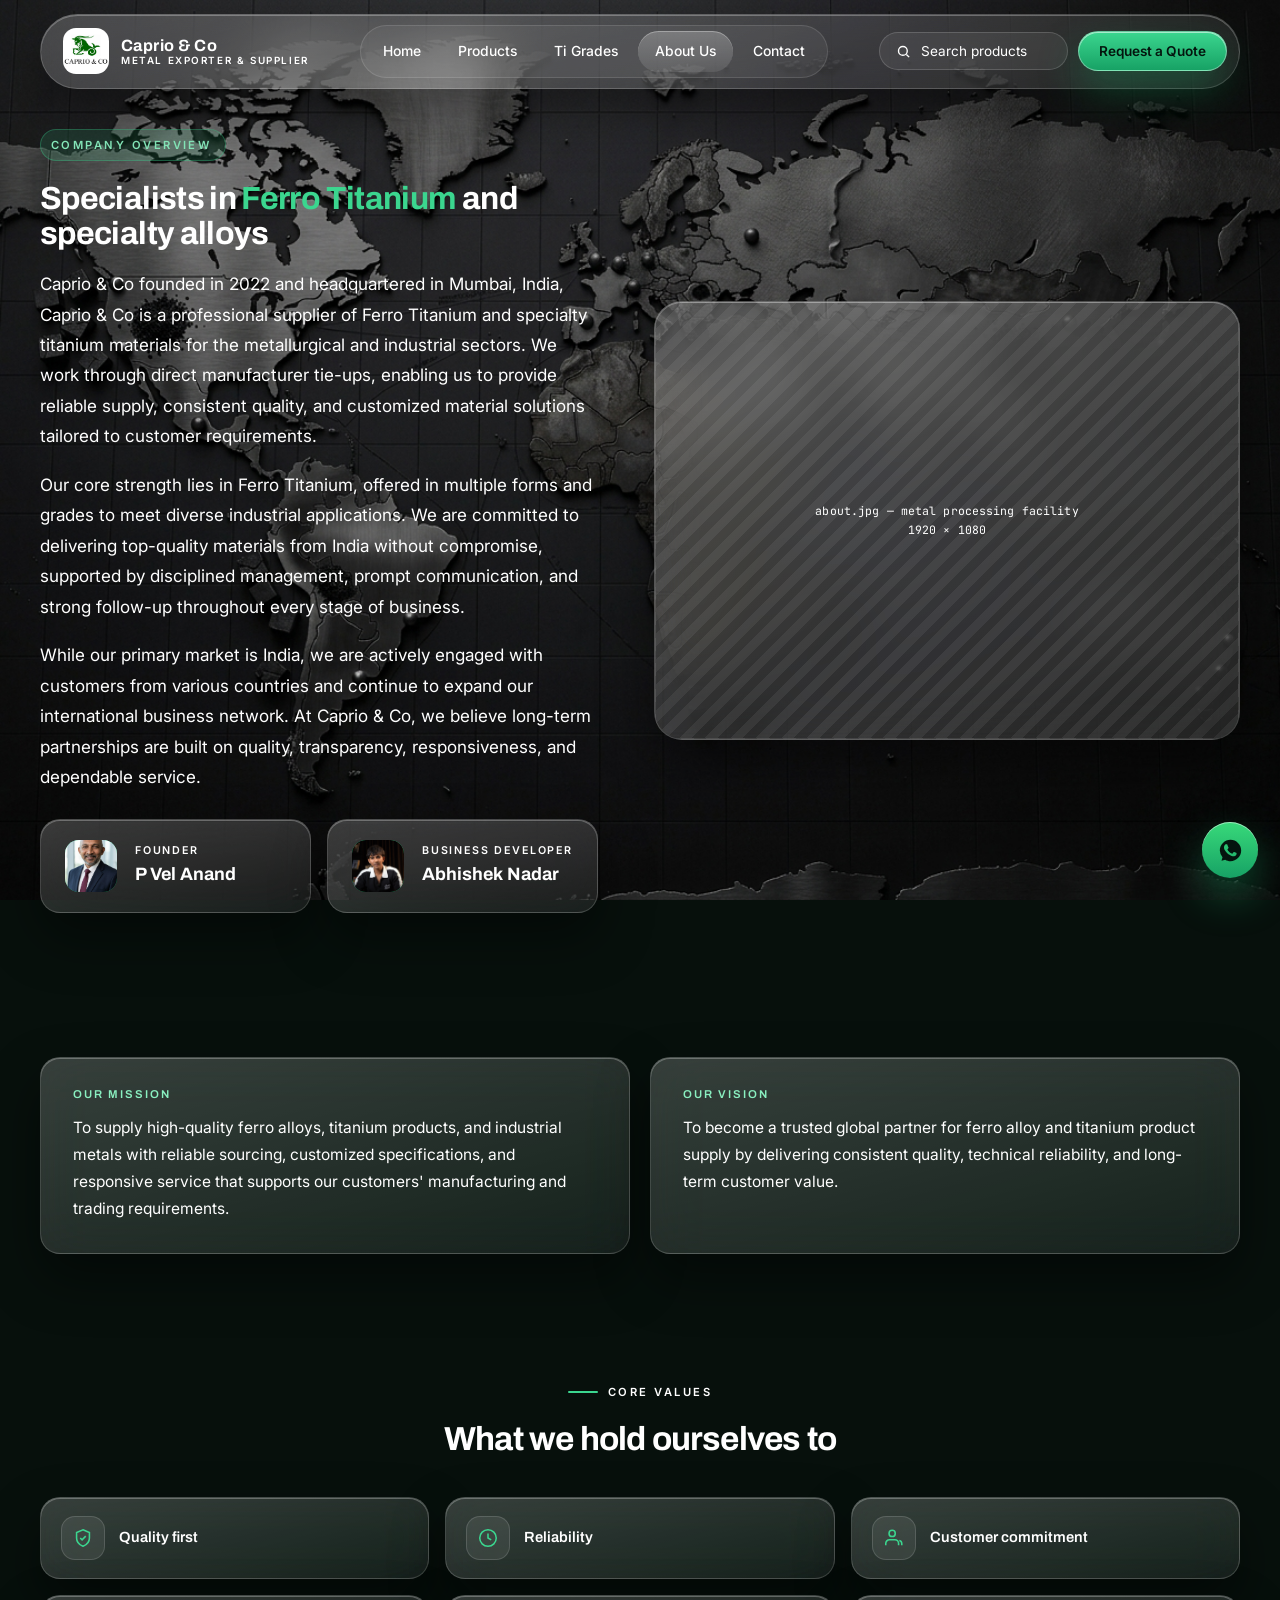
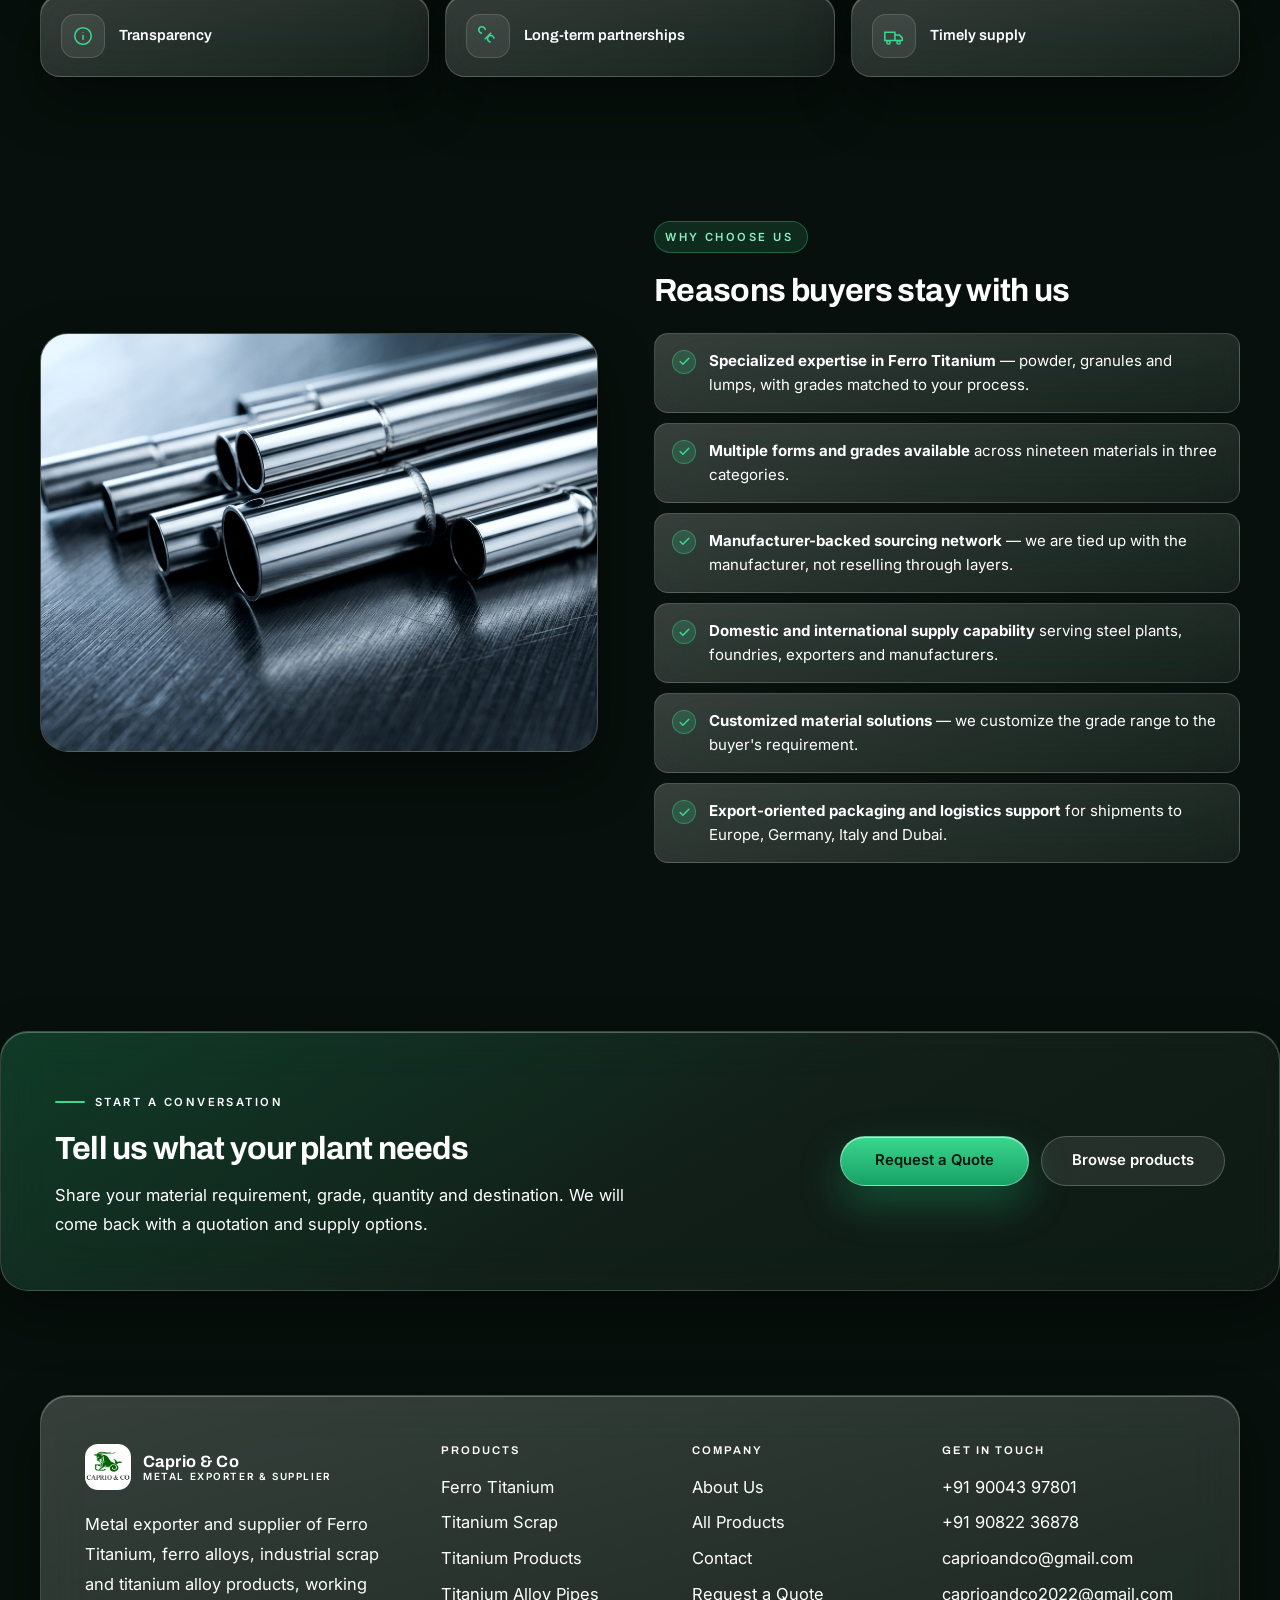
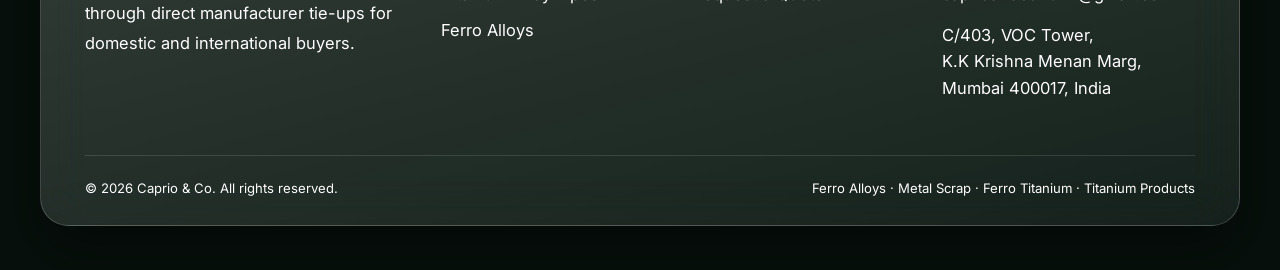
==== commit 2433640d: "Update canonical URLs, sitemap and robots.txt to www.caprioandco.com" ====
--- a/about.html
+++ b/about.html
@@ -5,7 +5,7 @@
 <meta name="viewport" content="width=device-width, initial-scale=1">
 <title>About Us — Caprio &amp; Co | Ferro Alloy &amp; Titanium Product Supplier</title>
 <meta name="description" content="Caprio & Co is a metal exporter and supplier founded by P Vel Anand, specializing in Ferro Titanium, ferro alloys, industrial scrap and titanium alloy products through direct manufacturer tie-ups.">
-<link rel="canonical" href="https://caprioandco.com/about.html">
+<link rel="canonical" href="https://www.caprioandco.com/about.html">
 <meta property="og:title" content="About Caprio &amp; Co">
 <meta property="og:description" content="Building strong partnerships, delivering quality worldwide.">
 <meta name="theme-color" content="#0A0A0A">
